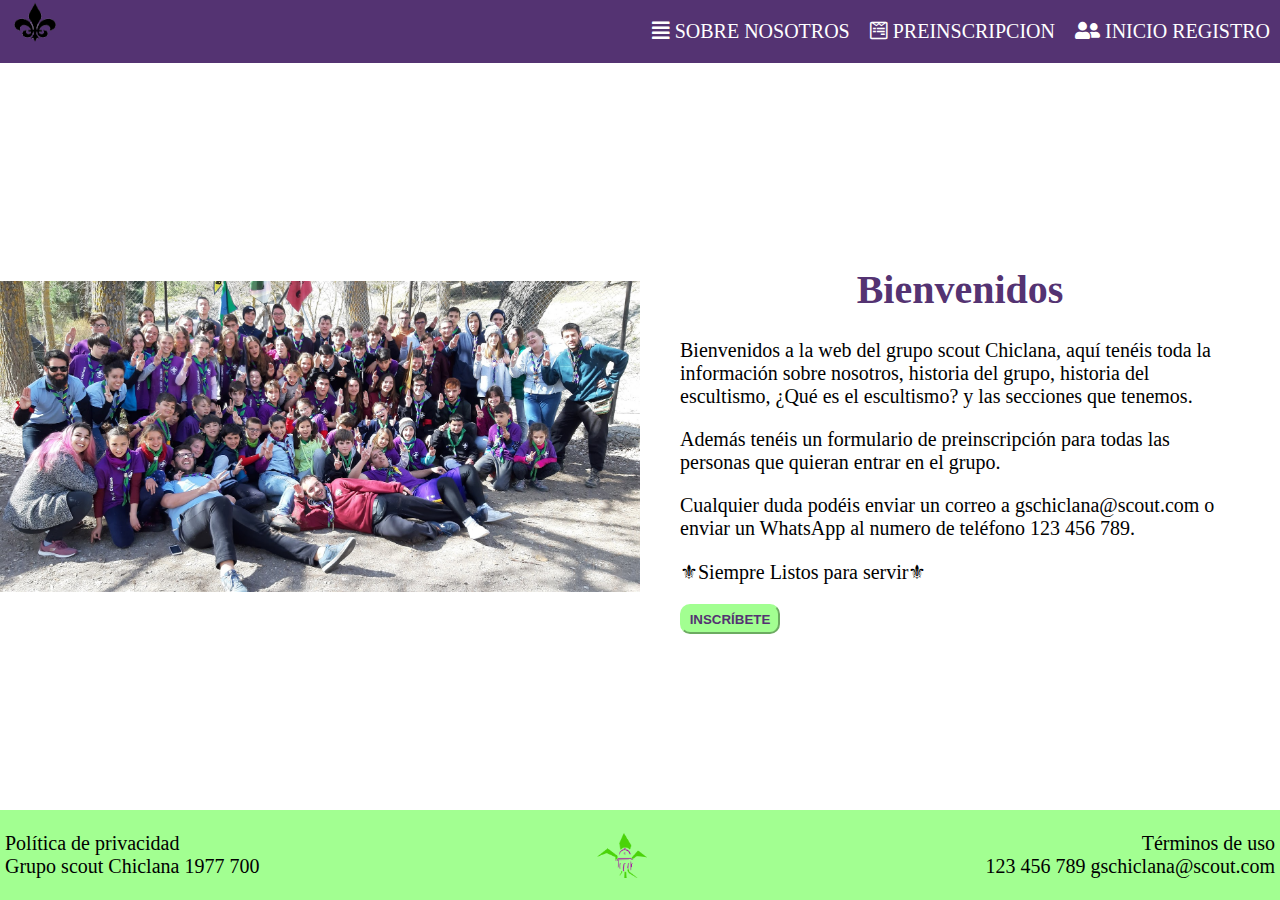
==== index.html @ cf21570a "tercer commit" ====
<!DOCTYPE html>
<html lang="es">

<head>
    <meta charset="UTF-8">
    <meta name="viewport" content="width=device-width, initial-scale=1.0">
    <link rel="stylesheet" href="css/styles.css">
    <link rel="stylesheet" href="https://cdnjs.cloudflare.com/ajax/libs/font-awesome/5.15.1/css/all.min.css">
    <title>Grupo Scout Chiclana 1977</title>
</head>

<body>
    <header class="cabecera">
        <a href="./index.html"><img src="img/logo2.png" alt="logo blanco" class="logo"></a> 
        <nav>
            <ul class="lista-menu">
                <li><a href="#" class="enlace-menu"><span class="fas fa-align-justify"></span> SOBRE NOSOTROS</a></li>
                <li><a href="#" class="enlace-menu"><span class="fab fa-wpforms"></span> PREINSCRIPCION</a></li>
                <li><a href="./sesion.html" class="enlace-menu"><span class="fas fa-user-friends"></span> INICIO REGISTRO</a></li>
            </ul>
        </nav>
    </header>
    <main class="cuerpo">
        <img src="./img/grupo2.png" alt="" srcset="" class="imagen-G">
        <section class="seccion-50">
            <h1 class="titulo">Bienvenidos</h1>
            <p class="texto">
                Bienvenidos a la web del grupo scout Chiclana, aquí tenéis toda la información sobre nosotros, historia
                del grupo, historia del escultismo, ¿Qué es el escultismo? y las secciones que tenemos.
            </p>

            <p class="texto">
                Además tenéis un formulario de preinscripción para todas las personas que quieran entrar en el grupo.
            </p>
            <p class="texto">
                Cualquier duda podéis enviar un correo a gschiclana@scout.com o enviar un WhatsApp al numero de teléfono
                123 456 789.
            </p>
            <p class="texto">
                ⚜Siempre Listos para servir⚜
            </p>
            <button class="boton"><b>INSCRÍBETE</b></button>
        </section>
    </main>
    <footer class="pie">
        <div class="parrafo-pie">
            <p class="parrafo-pie">Política de privacidad</p>
            <p class="parrafo-pie">Grupo scout Chiclana 1977 700</p>
        </div>
        <img src="img/logo.png" alt="Logo" class="logo">
        <div class="contenedor-derecha">
            <p class="parrafo-pie">Términos de uso</p>
            <p class="parrafo-pie">123 456 789 gschiclana@scout.com</p>
        </div>
    </footer>
</body>

</html>
---- css/styles.css ----
/* La Metodolgía usada es OOCSS que consiste en crear objetos generales para poder usarlos en varias partes*/
/* Definición de variables y cuerpo*/
:root{
    --color-lila:  #543372;
    --color-verde: #A2FF91;
}

body{
    margin: 0;
    padding: 0;
    box-sizing: border-box;
    font-size: 20px;
}

/*Definiciones de la cabecera*/
.cabecera{
    background-color: var(--color-lila);
    color: white;
    display: flex;
    justify-content: space-between;
    padding: 0 10px;
    height: 7vh;

}

.lista-menu {
    list-style-type: none;
    display: flex;
    justify-content: flex-end;
}

.enlace-menu{
    text-decoration: none;
    color: unset;
    margin-left: 20px;
}

/*Definiciones del pie de página*/
.pie{
    background-color: var(--color-verde);
    padding: 0 5px;
    height: 10vh;
    box-sizing: border-box;
    display: flex;
    justify-content: space-between;
    align-items: center;
}

.contenedor-derecha{
    text-align: right;
}

.parrafo-pie{
    margin: 0;
}

/*Definiciones generales*/

.cuerpo{
    display: flex;
    justify-content: space-between;
    align-items: center;
    min-height: 83vh;

    
}

.seccion-50{
    width: 50%;
    padding: 0 2em;
}

.imagen-G{
    width: 50vw;
}

.logo{
    width: 50px;
    height: 45px;
}

.titulo{
    font-size: 3 em;
    text-align: center;
    color: var(--color-lila);
}

.texto{
    font-size: 1.5 em;
    text-align: left;
}

.texto-P{
    font-size: 0.5em;
}

.boton{
    color: var(--color-lila);
    background-color: var(--color-verde);
    width: 100px;
    height: 30px;
    border-radius: 10px;
    border-color: var(--color-verde);
}

.registro1{
    width: 50vw;
    height: 83vh;
    padding: 0 10px;
    background-color: yellowgreen;
}
.registro2{
    width: 50vw;
    height: 83vh;
    padding: 0 10px;
    background-color: yellow;
}
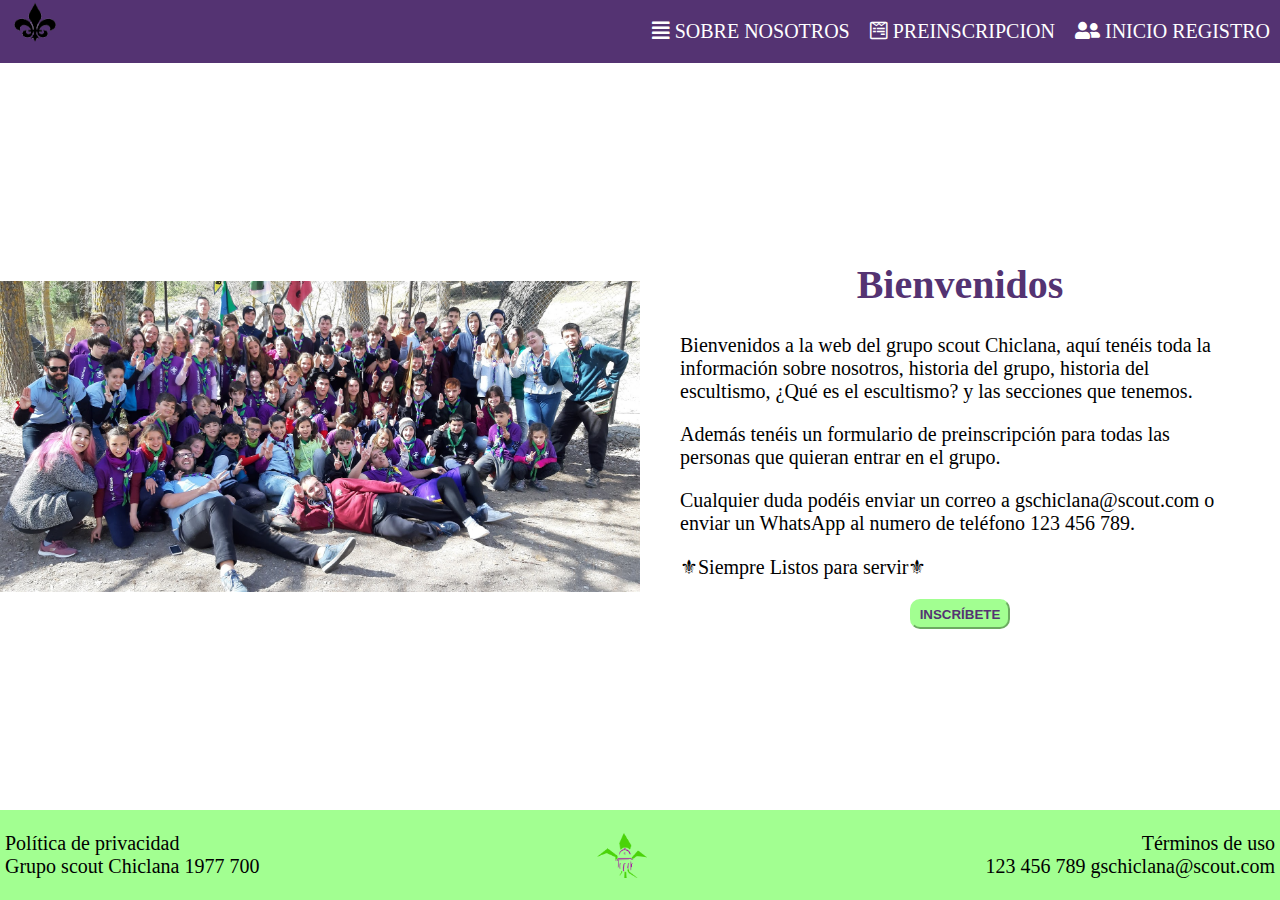
==== commit 029fe23b: "cuarto commit" ====
--- a/index.html
+++ b/index.html
@@ -12,11 +12,11 @@
 <body>
     <header class="cabecera">
         <a href="./index.html"><img src="img/logo2.png" alt="logo blanco" class="logo"></a> 
-        <nav>
+        <nav class="navegador">
             <ul class="lista-menu">
                 <li><a href="#" class="enlace-menu"><span class="fas fa-align-justify"></span> SOBRE NOSOTROS</a></li>
                 <li><a href="#" class="enlace-menu"><span class="fab fa-wpforms"></span> PREINSCRIPCION</a></li>
-                <li><a href="./sesion.html" class="enlace-menu"><span class="fas fa-user-friends"></span> INICIO REGISTRO</a></li>
+                <li><a href="./registro.html" class="enlace-menu"><span class="fas fa-user-friends"></span> INICIO REGISTRO</a></li>
             </ul>
         </nav>
     </header>
@@ -39,7 +39,10 @@
             <p class="texto">
                 ⚜Siempre Listos para servir⚜
             </p>
-            <button class="boton"><b>INSCRÍBETE</b></button>
+            <div class="contenedor">
+                <button class="boton"><b>INSCRÍBETE</b></button>
+            </div>
+            
         </section>
     </main>
     <footer class="pie">
--- a/css/styles.css
+++ b/css/styles.css
@@ -12,6 +12,14 @@
     font-size: 20px;
 }
 
+form{
+    width: 100%;
+    display: flex;
+    flex-direction: column;
+    justify-content: center;
+    align-items: center;
+}
+
 /*Definiciones de la cabecera*/
 .cabecera{
     background-color: var(--color-lila);
@@ -19,14 +27,22 @@
     display: flex;
     justify-content: space-between;
     padding: 0 10px;
+    min-height: 50px;
     height: 7vh;
 
+}
+
+.navegador{
+    display: flex;
+    justify-content: center;
+    align-items: center;
 }
 
 .lista-menu {
     list-style-type: none;
     display: flex;
     justify-content: flex-end;
+    margin: 0;
 }
 
 .enlace-menu{
@@ -58,11 +74,14 @@
 
 .cuerpo{
     display: flex;
-    justify-content: space-between;
+    justify-content: space-evenly;
     align-items: center;
     min-height: 83vh;
-
-    
+}
+
+.cuerpo-columna{
+    flex-direction: column;
+    justify-content: unset;
 }
 
 .seccion-50{
@@ -73,6 +92,14 @@
 .imagen-G{
     width: 50vw;
 }
+
+.tabla{
+    border-collapse: collapse;
+    width: 80%;
+    border: 1px solid;
+    border-color: var(--color-lila);
+}
+
 
 .logo{
     width: 50px;
@@ -101,17 +128,114 @@
     height: 30px;
     border-radius: 10px;
     border-color: var(--color-verde);
-}
-
-.registro1{
-    width: 50vw;
-    height: 83vh;
+    text-align: center;
+}
+
+.boton-Grande{
+    width: 200px;
+    height: 50px;
+    border-radius: 15px;
+    font-size: 1em;
+}
+
+.input-N{
+    width: 100%;
+    height: 25px;
+    border-color: var(--color-verde);
+}
+
+.input-G{
+    width: 40%;
+    height: 50px;
+    border-color: var(--color-verde);
+}
+
+.registro{
+    display: flex;
+    flex-direction: column;
+    align-items: center;
+    border: 1px solid;
+    border-color: var(--color-lila);
+    width: 35%;
     padding: 0 10px;
-    background-color: yellowgreen;
-}
-.registro2{
-    width: 50vw;
-    height: 83vh;
-    padding: 0 10px;
-    background-color: yellow;
+}
+
+.olvidar-contraseña{
+    color: blue;
+    text-align: center;
+}
+
+.contenedor{
+    width: 100%;
+    margin: 10px 0;
+    text-align: center;
+    display: flex;
+    justify-content: space-evenly;
+    align-items: center;
+}
+
+.contenedor-formulario{
+    width: 30vw;
+    margin: 10px 0;
+    display: flex;
+    flex-direction: column;
+    justify-content: space-between;
+
+}
+
+.contenedor-cabecera{
+    background-image: url("../img/campamento.png");
+    background-size: 100vw;
+    color: white;
+    
+    justify-content: center;
+    width: 100%;
+    margin: 0px;
+}
+
+.contenedor-busqueda{
+    justify-content:space-around;
+}
+
+.captcha{
+    border: 1px solid;
+    border-color: var(--color-verde);
+}
+
+
+
+.contenedor-tabla{
+    flex-direction: column;
+    justify-content: space-evenly;
+    height: 60vh;
+}
+@media screen and (max-width: 768px){
+    .cuerpo{
+        display: flex;
+        justify-content: space-between;
+        flex-direction: column;
+        align-items: center;
+        min-height: 83vh;
+        width: 100vw;
+    }
+    .seccion-50{
+        width: 75vw;
+    }
+    .registro{
+        width: 75vw;
+    }
+    html{
+        width: 100vw;
+    }
+    .contenedor-busqueda{
+        flex-direction: column;
+        display: flexbox;
+    }
+    .input-G{
+        width: 300px;
+        margin-bottom: 10px;
+    }
+    .imagen-G{
+        width: 80vw;
+    }
 }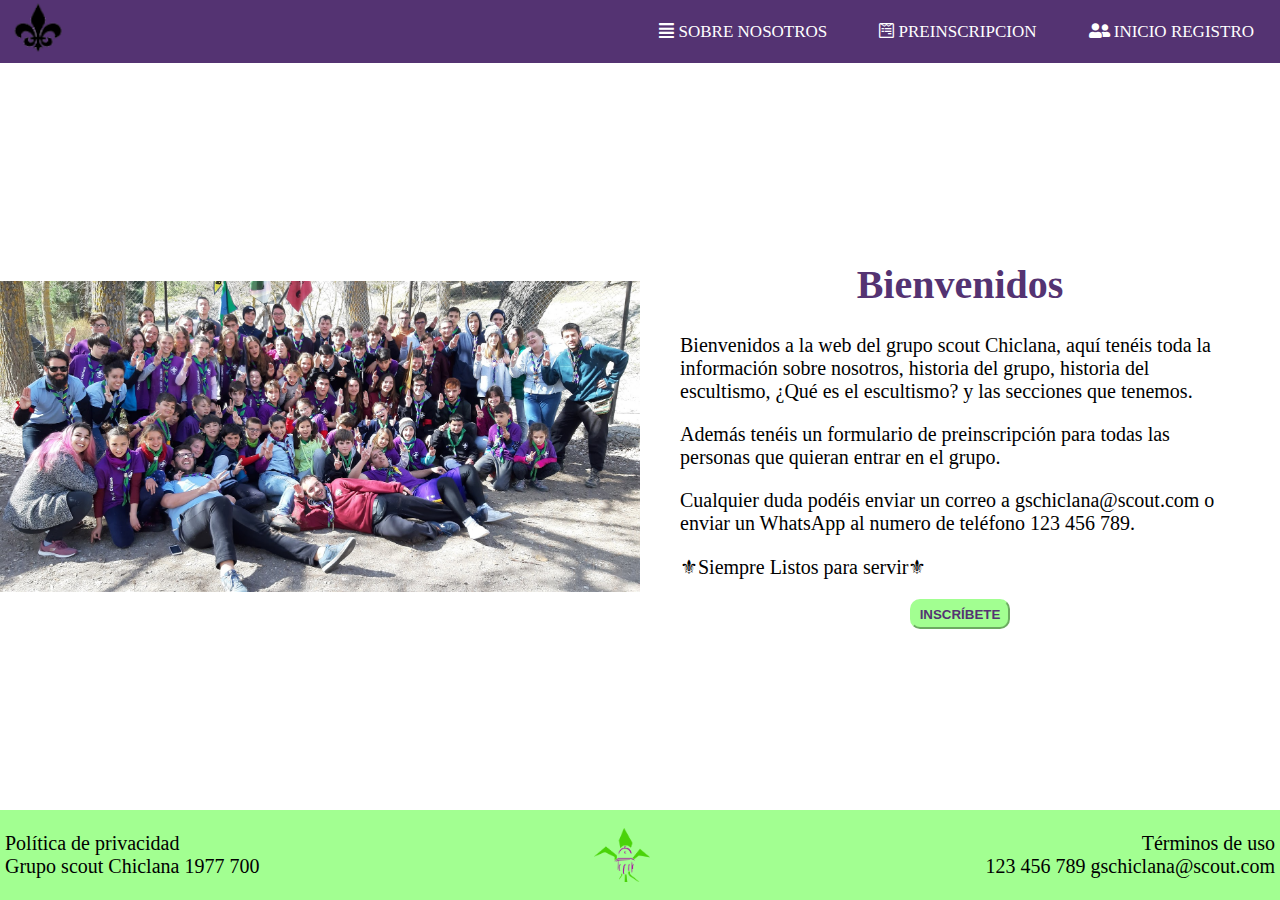
==== commit e651c934: "cuarto commit" ====
--- a/index.html
+++ b/index.html
@@ -11,12 +11,20 @@
 
 <body>
     <header class="cabecera">
-        <a href="./index.html"><img src="img/logo2.png" alt="logo blanco" class="logo"></a> 
+        <a href="./index.html"><img src="img/logo2.png" alt="logo blanco" class="logo"></a>
         <nav class="navegador">
             <ul class="lista-menu">
                 <li><a href="#" class="enlace-menu"><span class="fas fa-align-justify"></span> SOBRE NOSOTROS</a></li>
                 <li><a href="#" class="enlace-menu"><span class="fab fa-wpforms"></span> PREINSCRIPCION</a></li>
-                <li><a href="./registro.html" class="enlace-menu"><span class="fas fa-user-friends"></span> INICIO REGISTRO</a></li>
+                <li><a href="./registro.html" class="enlace-menu"><span class="fas fa-user-friends"></span> INICIO
+                        REGISTRO</a></li>
+                <li>
+                    <ul class="menu-movil">
+                        <li><a href="#" class="enlace-menu-movil"><span class="fas fa-align-justify"></span></a></li>
+                        <li><a href="#" class="enlace-menu-movil"><span class="fab fa-wpforms"></span></a></li>
+                        <li><a href="./registro.html" class="enlace-menu-movil"><span class="fas fa-user-friends"></span></a></li>
+                    </ul>
+                </li>
             </ul>
         </nav>
     </header>
@@ -42,7 +50,7 @@
             <div class="contenedor">
                 <button class="boton"><b>INSCRÍBETE</b></button>
             </div>
-            
+
         </section>
     </main>
     <footer class="pie">
@@ -55,6 +63,16 @@
             <p class="parrafo-pie">Términos de uso</p>
             <p class="parrafo-pie">123 456 789 gschiclana@scout.com</p>
         </div>
+        <script>
+            function myFunction() {
+                var x = document.getElementById("myTopnav");
+                if (x.className === "topnav") {
+                    x.className += " responsive";
+                } else {
+                    x.className = "topnav";
+                }
+            }
+        </script>
     </footer>
 </body>
 
--- a/css/styles.css
+++ b/css/styles.css
@@ -1,18 +1,20 @@
 /* La Metodolgía usada es OOCSS que consiste en crear objetos generales para poder usarlos en varias partes*/
+
 /* Definición de variables y cuerpo*/
-:root{
-    --color-lila:  #543372;
+
+:root {
+    --color-lila: #543372;
     --color-verde: #A2FF91;
 }
 
-body{
+body {
     margin: 0;
     padding: 0;
     box-sizing: border-box;
     font-size: 20px;
 }
 
-form{
+form {
     width: 100%;
     display: flex;
     flex-direction: column;
@@ -21,7 +23,8 @@
 }
 
 /*Definiciones de la cabecera*/
-.cabecera{
+
+.cabecera {
     background-color: var(--color-lila);
     color: white;
     display: flex;
@@ -29,10 +32,9 @@
     padding: 0 10px;
     min-height: 50px;
     height: 7vh;
-
-}
-
-.navegador{
+}
+
+.navegador {
     display: flex;
     justify-content: center;
     align-items: center;
@@ -42,17 +44,54 @@
     list-style-type: none;
     display: flex;
     justify-content: flex-end;
-    margin: 0;
-}
-
-.enlace-menu{
+    margin: 0px;
+}
+
+.enlace-menu {
     text-decoration: none;
     color: unset;
     margin-left: 20px;
+    float: left;
+    display: block;
+    text-align: center;
+    padding: 14px 16px;
+    text-decoration: none;
+    font-size: 17px;
+}
+
+/*Menu desplegable*/
+
+.menu-movil{
+    display: none;
+}
+
+.enlace-menu-movil {
+    text-decoration: none;
+    color: unset;
+    margin-left: 20px;
+    float: left;
+    display: block;
+    text-align: center;
+    padding: 14px 16px;
+    text-decoration: none;
+    font-size: 17px;
+}
+
+@media screen and (max-width: 500px){
+    .enlace-menu{
+        display: none;
+    }
+    .menu-movil{
+        padding: 0px;
+        display: flex;
+        justify-content: space-evenly;
+        list-style-type: none;
+    }
 }
 
 /*Definiciones del pie de página*/
-.pie{
+
+.pie {
     background-color: var(--color-verde);
     padding: 0 5px;
     height: 10vh;
@@ -62,66 +101,64 @@
     align-items: center;
 }
 
-.contenedor-derecha{
+.contenedor-derecha {
     text-align: right;
 }
 
-.parrafo-pie{
+.parrafo-pie {
     margin: 0;
 }
 
 /*Definiciones generales*/
 
-.cuerpo{
+.cuerpo {
     display: flex;
     justify-content: space-evenly;
     align-items: center;
     min-height: 83vh;
 }
 
-.cuerpo-columna{
+.cuerpo-columna {
     flex-direction: column;
     justify-content: unset;
 }
 
-.seccion-50{
+.seccion-50 {
     width: 50%;
     padding: 0 2em;
 }
 
-.imagen-G{
+.imagen-G {
     width: 50vw;
 }
 
-.tabla{
+.tabla {
     border-collapse: collapse;
     width: 80%;
     border: 1px solid;
     border-color: var(--color-lila);
 }
 
-
-.logo{
-    width: 50px;
-    height: 45px;
-}
-
-.titulo{
+.logo {
+    width: 3.5rem;
+}
+
+.titulo {
     font-size: 3 em;
     text-align: center;
     color: var(--color-lila);
 }
 
-.texto{
+.texto {
     font-size: 1.5 em;
     text-align: left;
 }
 
-.texto-P{
+.texto-P {
     font-size: 0.5em;
 }
 
-.boton{
+.boton {
     color: var(--color-lila);
     background-color: var(--color-verde);
     width: 100px;
@@ -131,26 +168,26 @@
     text-align: center;
 }
 
-.boton-Grande{
+.boton-Grande {
     width: 200px;
     height: 50px;
     border-radius: 15px;
     font-size: 1em;
 }
 
-.input-N{
+.input-N {
     width: 100%;
     height: 25px;
     border-color: var(--color-verde);
 }
 
-.input-G{
+.input-G {
     width: 40%;
     height: 50px;
     border-color: var(--color-verde);
 }
 
-.registro{
+.registro {
     display: flex;
     flex-direction: column;
     align-items: center;
@@ -160,12 +197,12 @@
     padding: 0 10px;
 }
 
-.olvidar-contraseña{
+.olvidar-contraseña {
     color: blue;
     text-align: center;
 }
 
-.contenedor{
+.contenedor {
     width: 100%;
     margin: 10px 0;
     text-align: center;
@@ -174,68 +211,82 @@
     align-items: center;
 }
 
-.contenedor-formulario{
+.contenedor-formulario {
     width: 30vw;
     margin: 10px 0;
     display: flex;
     flex-direction: column;
     justify-content: space-between;
-
-}
-
-.contenedor-cabecera{
+}
+
+.contenedor-cabecera {
     background-image: url("../img/campamento.png");
     background-size: 100vw;
     color: white;
-    
     justify-content: center;
     width: 100%;
     margin: 0px;
 }
 
-.contenedor-busqueda{
-    justify-content:space-around;
-}
-
-.captcha{
+.contenedor-busqueda {
+    justify-content: space-around;
+}
+
+.captcha {
     border: 1px solid;
     border-color: var(--color-verde);
 }
 
-
-
-.contenedor-tabla{
+.contenedor-tabla {
+    width: 100%;
+    min-height: 30vw;
+    ;
+}
+
+.contenedor-seccion {
     flex-direction: column;
     justify-content: space-evenly;
-    height: 60vh;
-}
-@media screen and (max-width: 768px){
-    .cuerpo{
-        display: flex;
-        justify-content: space-between;
+}
+
+@media screen and (max-width: 768px) {
+    .cuerpo {
         flex-direction: column;
-        align-items: center;
-        min-height: 83vh;
+    }
+    .seccion-50 {
+        width: 75vw;
+    }
+    .registro {
+        width: 75vw;
+        font-size: 0.8rem;
+    }
+    html {
         width: 100vw;
     }
-    .seccion-50{
-        width: 75vw;
-    }
-    .registro{
-        width: 75vw;
-    }
-    html{
-        width: 100vw;
-    }
-    .contenedor-busqueda{
+    .contenedor-busqueda {
         flex-direction: column;
         display: flexbox;
     }
-    .input-G{
+    .input-G {
         width: 300px;
         margin-bottom: 10px;
     }
+    .imagen-G {
+        width: 80vw;
+    }
+    .parrafo-pie {
+        font-size: 0.8rem;
+    }
+    .enlace-menu {
+        font-size: 0.70rem;
+        padding: 4px 6px;
+    }
+    .lista-menu{
+        padding: 0px;
+    }
+    .tabla {
+        font-size: 0.8rem;
+    }
     .imagen-G{
-        width: 80vw;
-    }
-}+        margin-top: 5px;
+    }
+}
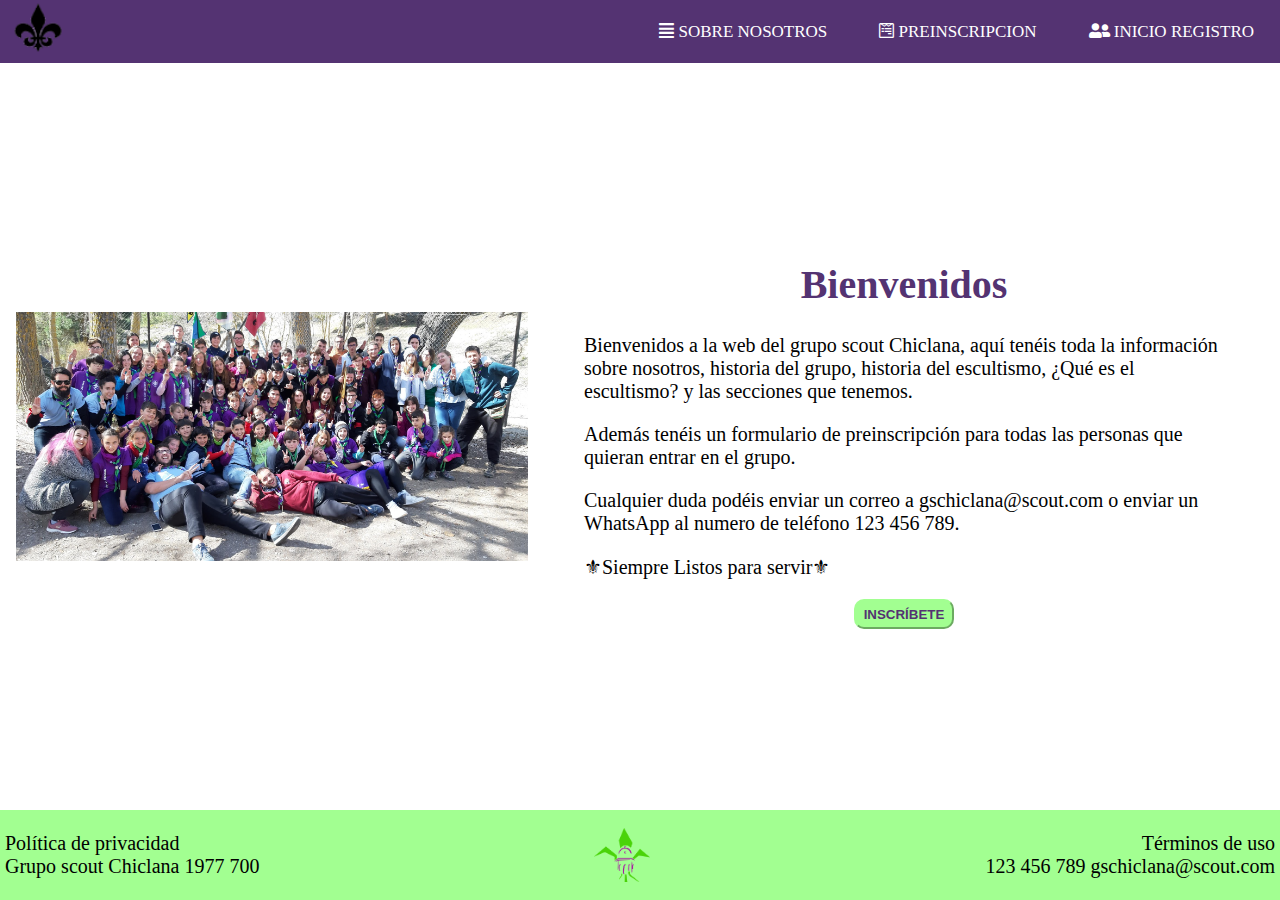
==== commit 0b74949a: "quinto commit" ====
--- a/index.html
+++ b/index.html
@@ -15,7 +15,7 @@
         <nav class="navegador">
             <ul class="lista-menu">
                 <li><a href="#" class="enlace-menu"><span class="fas fa-align-justify"></span> SOBRE NOSOTROS</a></li>
-                <li><a href="#" class="enlace-menu"><span class="fab fa-wpforms"></span> PREINSCRIPCION</a></li>
+                <li><a href="./preinscripcion.html" class="enlace-menu"><span class="fab fa-wpforms"></span> PREINSCRIPCION</a></li>
                 <li><a href="./registro.html" class="enlace-menu"><span class="fas fa-user-friends"></span> INICIO
                         REGISTRO</a></li>
                 <li>
@@ -29,7 +29,7 @@
         </nav>
     </header>
     <main class="cuerpo">
-        <img src="./img/grupo2.png" alt="" srcset="" class="imagen-G">
+        <img src="./img/grupo.png" alt="" srcset="" class="imagen-G">
         <section class="seccion-50">
             <h1 class="titulo">Bienvenidos</h1>
             <p class="texto">
@@ -63,16 +63,6 @@
             <p class="parrafo-pie">Términos de uso</p>
             <p class="parrafo-pie">123 456 789 gschiclana@scout.com</p>
         </div>
-        <script>
-            function myFunction() {
-                var x = document.getElementById("myTopnav");
-                if (x.className === "topnav") {
-                    x.className += " responsive";
-                } else {
-                    x.className = "topnav";
-                }
-            }
-        </script>
     </footer>
 </body>
 
--- a/css/styles.css
+++ b/css/styles.css
@@ -129,7 +129,10 @@
 }
 
 .imagen-G {
-    width: 50vw;
+    width: 40vw;
+}
+.imagen-M {
+    width: 20vw;
 }
 
 .tabla {
@@ -187,6 +190,10 @@
     border-color: var(--color-verde);
 }
 
+textarea{
+    width: 500px;
+}
+
 .registro {
     display: flex;
     flex-direction: column;
@@ -213,10 +220,9 @@
 
 .contenedor-formulario {
     width: 30vw;
-    margin: 10px 0;
-    display: flex;
     flex-direction: column;
     justify-content: space-between;
+    align-items: unset;
 }
 
 .contenedor-cabecera {
@@ -224,7 +230,6 @@
     background-size: 100vw;
     color: white;
     justify-content: center;
-    width: 100%;
     margin: 0px;
 }
 
@@ -262,13 +267,21 @@
     html {
         width: 100vw;
     }
+    .contenedor{
+        flex-direction: column;
+    }
     .contenedor-busqueda {
         flex-direction: column;
         display: flexbox;
     }
-    .input-G {
-        width: 300px;
-        margin-bottom: 10px;
+    .contenedor-formulario{
+        width: 90%;
+    }
+    .input-N{
+        width:  100%;
+    }
+    textarea{
+        width: 250px;
     }
     .imagen-G {
         width: 80vw;
@@ -289,4 +302,7 @@
     .imagen-G{
         margin-top: 5px;
     }
-}
+    .imagen-M{
+        width: 20vw;
+    }
+}
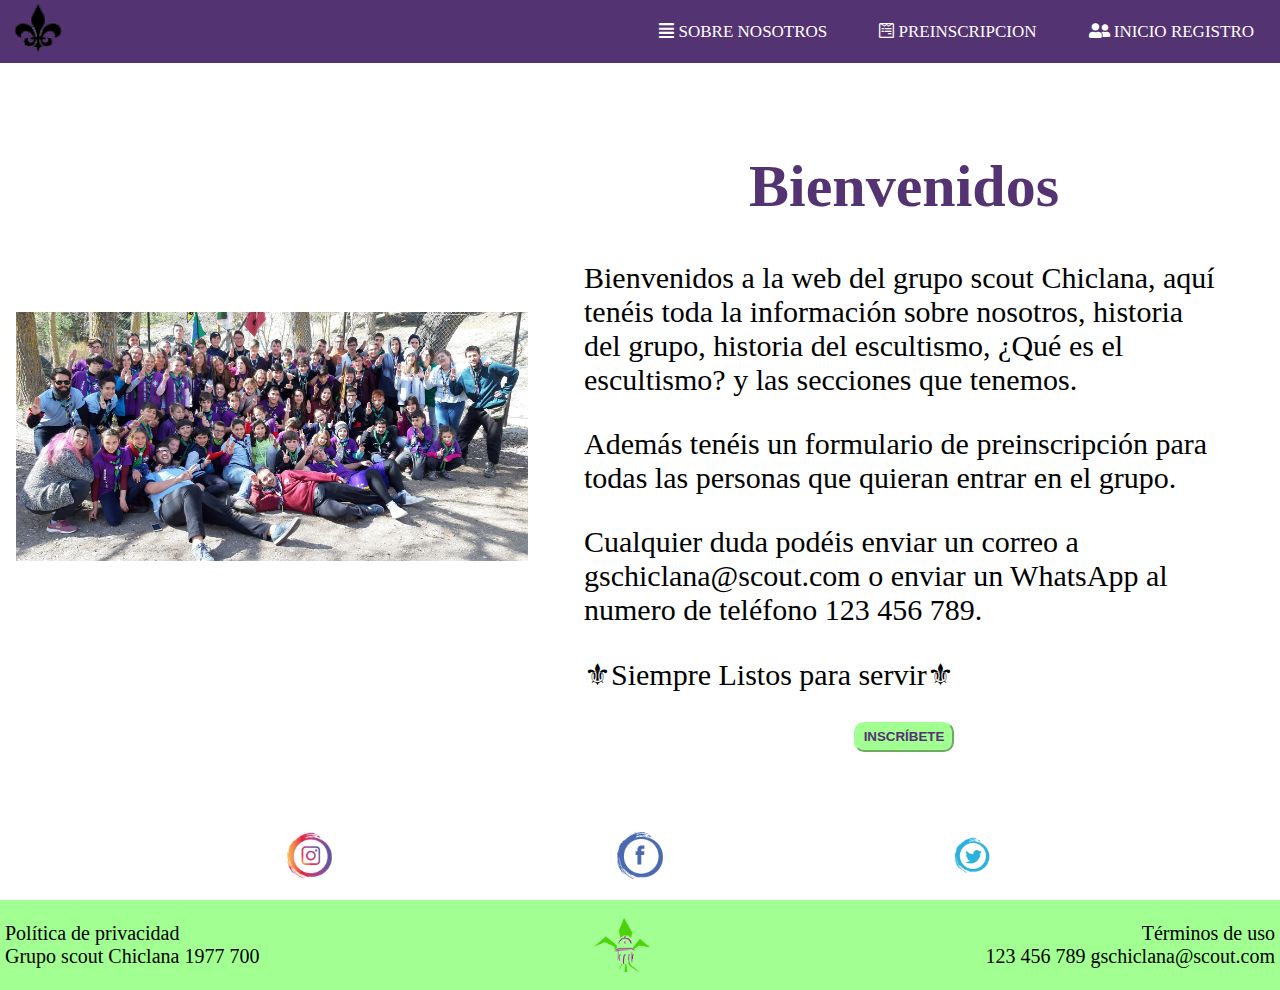
==== commit 3678aa61: "sexto commit" ====
--- a/index.html
+++ b/index.html
@@ -11,25 +11,30 @@
 
 <body>
     <header class="cabecera">
-        <a href="./index.html"><img src="img/logo2.png" alt="logo blanco" class="logo"></a>
+        <a href="index.html"><img src="img/logo2.png" alt="logo blanco" class="logo"></a>
         <nav class="navegador">
             <ul class="lista-menu">
-                <li><a href="#" class="enlace-menu"><span class="fas fa-align-justify"></span> SOBRE NOSOTROS</a></li>
-                <li><a href="./preinscripcion.html" class="enlace-menu"><span class="fab fa-wpforms"></span> PREINSCRIPCION</a></li>
-                <li><a href="./registro.html" class="enlace-menu"><span class="fas fa-user-friends"></span> INICIO
+                <li><a href="about-us.html" class="enlace-menu"><span class="fas fa-align-justify"></span> SOBRE
+                        NOSOTROS</a></li>
+                <li><a href="preinscripcion.html" class="enlace-menu"><span class="fab fa-wpforms"></span>
+                        PREINSCRIPCION</a></li>
+                <li><a href="registro.html" class="enlace-menu"><span class="fas fa-user-friends"></span> INICIO
                         REGISTRO</a></li>
                 <li>
                     <ul class="menu-movil">
-                        <li><a href="#" class="enlace-menu-movil"><span class="fas fa-align-justify"></span></a></li>
-                        <li><a href="#" class="enlace-menu-movil"><span class="fab fa-wpforms"></span></a></li>
-                        <li><a href="./registro.html" class="enlace-menu-movil"><span class="fas fa-user-friends"></span></a></li>
+                        <li><a href="about-us.html" class="enlace-menu-movil"><span
+                                    class="fas fa-align-justify"></span></a></li>
+                        <li><a href="preinscripcion.html" class="enlace-menu-movil"><span
+                                    class="fab fa-wpforms"></span></a></li>
+                        <li><a href="registro.html" class="enlace-menu-movil"><span
+                                    class="fas fa-user-friends"></span></a></li>
                     </ul>
                 </li>
             </ul>
         </nav>
     </header>
     <main class="cuerpo">
-        <img src="./img/grupo.png" alt="" srcset="" class="imagen-G">
+        <img src="img/grupo.png" alt="" srcset="" class="imagen-G">
         <section class="seccion-50">
             <h1 class="titulo">Bienvenidos</h1>
             <p class="texto">
@@ -51,8 +56,15 @@
                 <button class="boton"><b>INSCRÍBETE</b></button>
             </div>
 
+
         </section>
+
     </main>
+    <footer class="pie pie-blanco">
+        <img class="logo" src="img/instagram.png" alt="Instagram">
+        <img class="logo" src="img/facebook.png" alt="Facebook">
+        <img class="logo" src="img/twitter.png" alt="Twitter">
+    </footer>
     <footer class="pie">
         <div class="parrafo-pie">
             <p class="parrafo-pie">Política de privacidad</p>
--- a/css/styles.css
+++ b/css/styles.css
@@ -77,18 +77,6 @@
     font-size: 17px;
 }
 
-@media screen and (max-width: 500px){
-    .enlace-menu{
-        display: none;
-    }
-    .menu-movil{
-        padding: 0px;
-        display: flex;
-        justify-content: space-evenly;
-        list-style-type: none;
-    }
-}
-
 /*Definiciones del pie de página*/
 
 .pie {
@@ -101,6 +89,11 @@
     align-items: center;
 }
 
+.pie-blanco{
+    background-color: white;
+    justify-content: space-evenly;
+}
+
 .contenedor-derecha {
     text-align: right;
 }
@@ -147,13 +140,13 @@
 }
 
 .titulo {
-    font-size: 3 em;
+    font-size: 3em;
     text-align: center;
     color: var(--color-lila);
 }
 
 .texto {
-    font-size: 1.5 em;
+    font-size: 1.5em;
     text-align: left;
 }
 
@@ -272,7 +265,7 @@
     }
     .contenedor-busqueda {
         flex-direction: column;
-        display: flexbox;
+        display:inline-flex;
     }
     .contenedor-formulario{
         width: 90%;
@@ -280,11 +273,13 @@
     .input-N{
         width:  100%;
     }
+    .input-G{
+        width: 80%;
+        margin-bottom: 10px;
+        
+    }
     textarea{
         width: 250px;
-    }
-    .imagen-G {
-        width: 80vw;
     }
     .parrafo-pie {
         font-size: 0.8rem;
@@ -300,9 +295,28 @@
         font-size: 0.8rem;
     }
     .imagen-G{
+        width: 80vw;
         margin-top: 5px;
     }
     .imagen-M{
         width: 20vw;
     }
 }
+
+@media screen and (max-width: 500px){
+    .enlace-menu{
+        display: none;
+    }
+    .menu-movil{
+        padding: 0px;
+        display: flex;
+        justify-content: space-evenly;
+        list-style-type: none;
+    }
+    .titulo{
+        font-size: 2em;
+    }
+    .texto{
+        font-size: 1em;
+    }
+}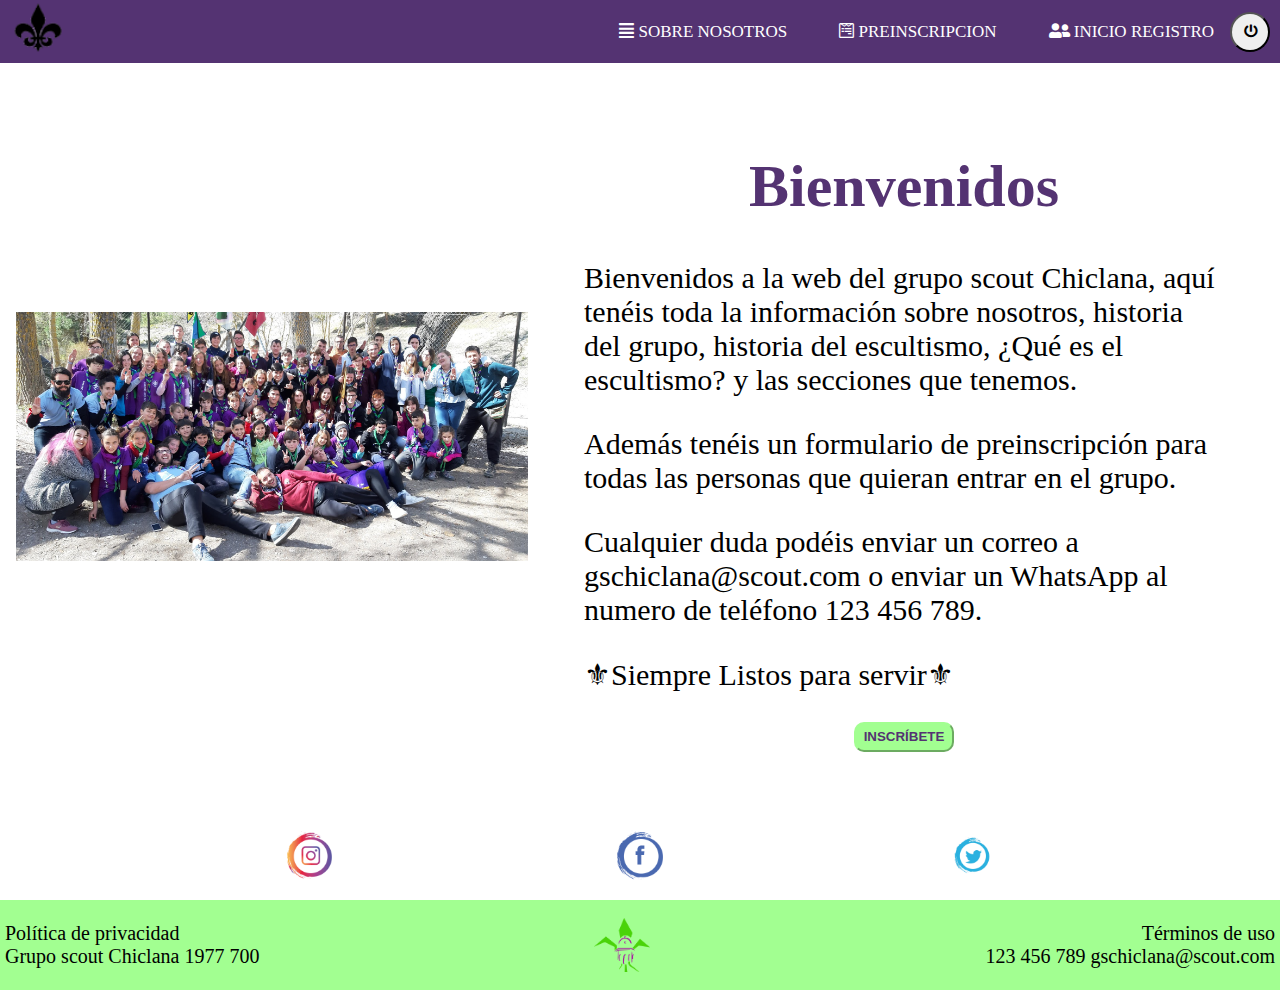
==== commit 5d169ccc: "boton modo oscuro" ====
--- a/index.html
+++ b/index.html
@@ -12,7 +12,9 @@
 <body>
     <header class="cabecera">
         <a href="index.html"><img src="img/logo2.png" alt="logo blanco" class="logo"></a>
+
         <nav class="navegador">
+           
             <ul class="lista-menu">
                 <li><a href="about-us.html" class="enlace-menu"><span class="fas fa-align-justify"></span> SOBRE
                         NOSOTROS</a></li>
@@ -31,6 +33,12 @@
                     </ul>
                 </li>
             </ul>
+             <!--
+                Botón con estilos en linea, ya que el ra2 ce.b hay que definir estilos de forma directa. 
+                Si dijiste algo de esto no escuche porque son tantas cosas... y es lo que pone en el criterio de evaluación
+            -->
+            <button style="border-radius: 100%; height: 40px; width: 40px;" id="color" onclick="cambiar_modo()"><i
+                class="fas fa-power-off"></i></button>
         </nav>
     </header>
     <main class="cuerpo">
@@ -76,6 +84,7 @@
             <p class="parrafo-pie">123 456 789 gschiclana@scout.com</p>
         </div>
     </footer>
+    <script src="js/alternar-color.js"></script>
 </body>
 
 </html>--- a/css/styles.css
+++ b/css/styles.css
@@ -319,4 +319,7 @@
     .texto{
         font-size: 1em;
     }
+}
+.modo-oscuro{
+    background-color: grey;
 }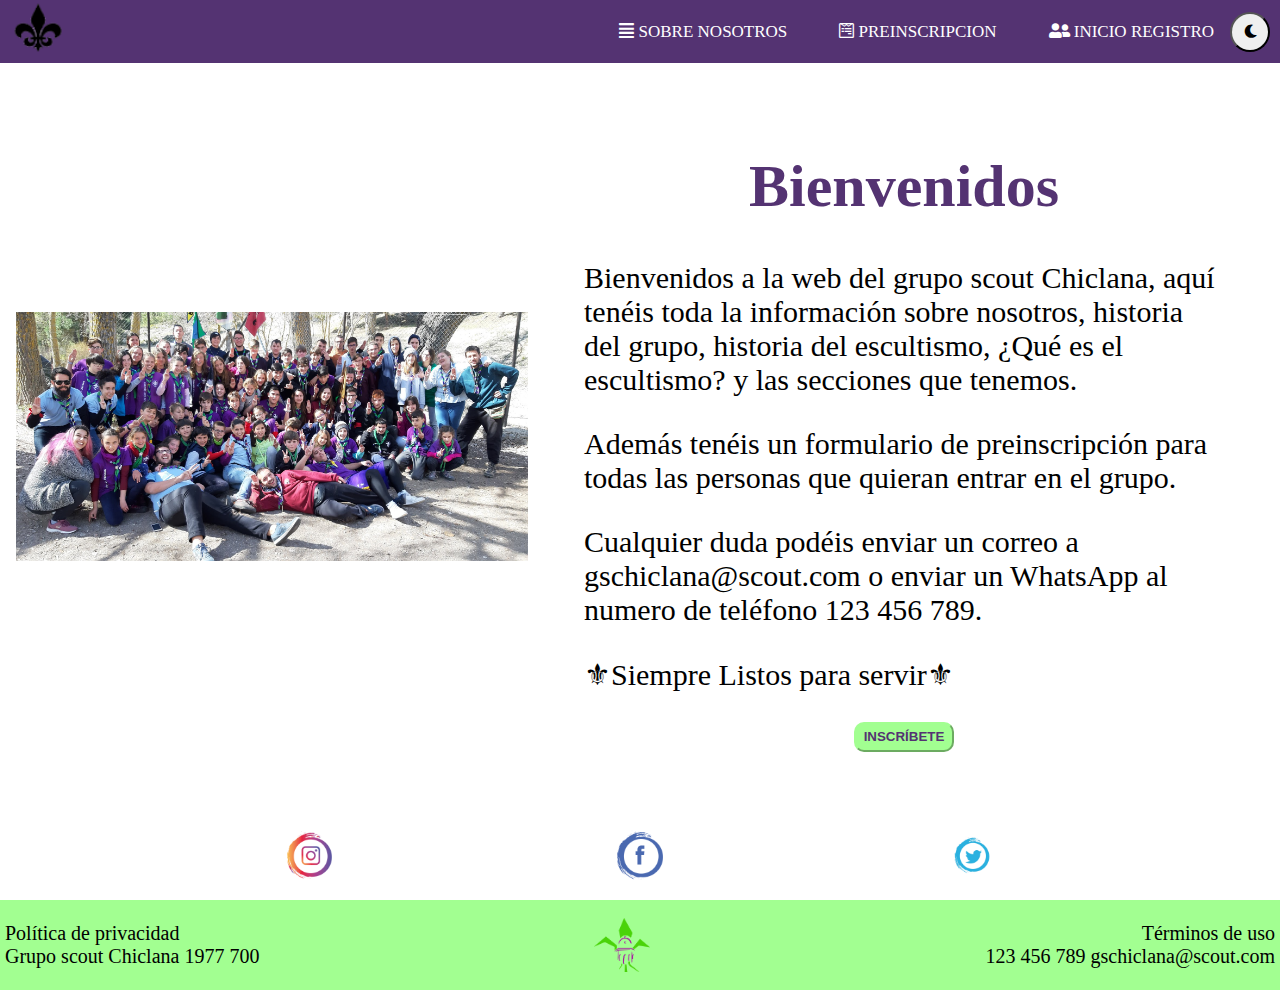
==== commit 4069af2f: "subida slider" ====
--- a/index.html
+++ b/index.html
@@ -14,7 +14,7 @@
         <a href="index.html"><img src="img/logo2.png" alt="logo blanco" class="logo"></a>
 
         <nav class="navegador">
-           
+
             <ul class="lista-menu">
                 <li><a href="about-us.html" class="enlace-menu"><span class="fas fa-align-justify"></span> SOBRE
                         NOSOTROS</a></li>
@@ -23,22 +23,23 @@
                 <li><a href="registro.html" class="enlace-menu"><span class="fas fa-user-friends"></span> INICIO
                         REGISTRO</a></li>
                 <li>
-                    <ul class="menu-movil">
-                        <li><a href="about-us.html" class="enlace-menu-movil"><span
-                                    class="fas fa-align-justify"></span></a></li>
-                        <li><a href="preinscripcion.html" class="enlace-menu-movil"><span
-                                    class="fab fa-wpforms"></span></a></li>
-                        <li><a href="registro.html" class="enlace-menu-movil"><span
-                                    class="fas fa-user-friends"></span></a></li>
-                    </ul>
+
+                </li>
+
+            </ul>
+            <ul class="menu-movil">
+                <li><a href="about-us.html" class="enlace-menu-movil"><span class="fas fa-align-justify"></span></a>
+                </li>
+                <li><a href="preinscripcion.html" class="enlace-menu-movil"><span class="fab fa-wpforms"></span></a>
+                </li>
+                <li><a href="registro.html" class="enlace-menu-movil"><span class="fas fa-user-friends"></span></a>
                 </li>
             </ul>
-             <!--
+            <!--
                 Botón con estilos en linea, ya que el ra2 ce.b hay que definir estilos de forma directa. 
                 Si dijiste algo de esto no escuche porque son tantas cosas... y es lo que pone en el criterio de evaluación
             -->
-            <button style="border-radius: 100%; height: 40px; width: 40px;" id="color" onclick="cambiar_modo()"><i
-                class="fas fa-power-off"></i></button>
+            <button style="border-radius: 100%; height: 40px; width: 40px;" id="color" onclick="cambiar_modo()"><i class="fas fa-moon"></i></button>
         </nav>
     </header>
     <main class="cuerpo">
--- a/css/styles.css
+++ b/css/styles.css
@@ -120,6 +120,8 @@
     width: 50%;
     padding: 0 2em;
 }
+
+
 
 .imagen-G {
     width: 40vw;
@@ -187,21 +189,19 @@
     width: 500px;
 }
 
-.registro {
-    display: flex;
-    flex-direction: column;
-    align-items: center;
-    border: 1px solid;
-    border-color: var(--color-lila);
-    width: 35%;
-    padding: 0 10px;
-}
+
 
 .olvidar-contraseña {
     color: blue;
     text-align: center;
 }
 
+.captcha {
+    border: 1px solid;
+    border-color: var(--color-verde);
+}
+
+/*Creación de contenedores a partir de uno general*/
 .contenedor {
     width: 100%;
     margin: 10px 0;
@@ -230,11 +230,6 @@
     justify-content: space-around;
 }
 
-.captcha {
-    border: 1px solid;
-    border-color: var(--color-verde);
-}
-
 .contenedor-tabla {
     width: 100%;
     min-height: 30vw;
@@ -246,6 +241,17 @@
     justify-content: space-evenly;
 }
 
+.contenedor-registro {
+    display: flex;
+    flex-direction: column;
+    align-items: center;
+    border: 1px solid;
+    border-color: var(--color-lila);
+    width: 35%;
+    padding: 0 10px;
+}
+
+/*Media Query para adaptar la pagina a responsive*/
 @media screen and (max-width: 768px) {
     .cuerpo {
         flex-direction: column;
@@ -253,7 +259,7 @@
     .seccion-50 {
         width: 75vw;
     }
-    .registro {
+    .contenedor-registro {
         width: 75vw;
         font-size: 0.8rem;
     }
@@ -301,8 +307,11 @@
     .imagen-M{
         width: 20vw;
     }
-}
-
+    .pie-blanco{
+        background-color: black;
+    }
+}
+/*Media Query para cambiar de menu y hacer las letras y titulos mas chicos*/
 @media screen and (max-width: 500px){
     .enlace-menu{
         display: none;
@@ -320,6 +329,8 @@
         font-size: 1em;
     }
 }
+/*
+*/
 .modo-oscuro{
     background-color: grey;
 }